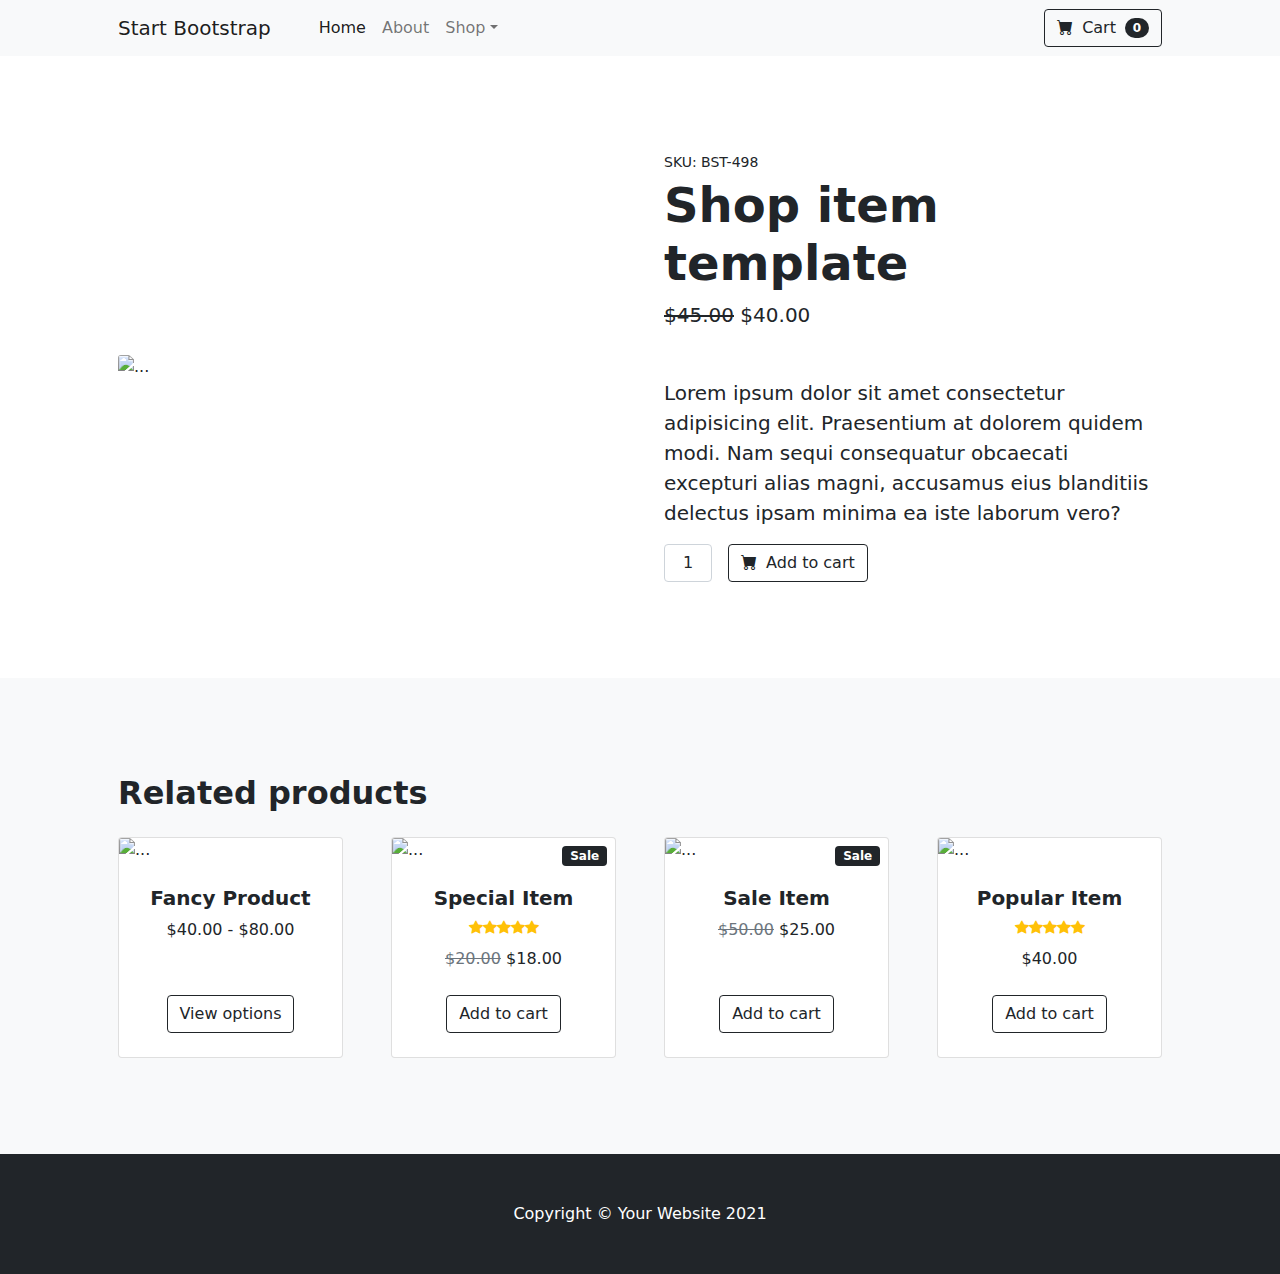
==== src/html/product.html @ fe559001 "edit bootstrap" ====
<!DOCTYPE html>
<html lang="en">
    <head>
        <meta charset="utf-8" />
        <meta name="viewport" content="width=device-width, initial-scale=1, shrink-to-fit=no" />
        <meta name="description" content="" />
        <meta name="author" content="" />
        <title>Shop Item - Start Bootstrap Template</title>
        <!-- Favicon-->
        <link rel="icon" type="image/x-icon" href="assets/favicon.ico" />
        <!-- Bootstrap icons-->
        <link href="https://cdn.jsdelivr.net/npm/bootstrap-icons@1.5.0/font/bootstrap-icons.css" rel="stylesheet" />
        <!-- Core theme CSS (includes Bootstrap)-->
        <link href="css/styles_p.css" rel="stylesheet" />
    </head>
    <body>
        <!-- Navigation-->
        <nav class="navbar navbar-expand-lg navbar-light bg-light">
            <div class="container px-4 px-lg-5">
                <a class="navbar-brand" href="index.html">Start Bootstrap</a>
                <button class="navbar-toggler" type="button" data-bs-toggle="collapse" data-bs-target="#navbarSupportedContent" aria-controls="navbarSupportedContent" aria-expanded="false" aria-label="Toggle navigation"><span class="navbar-toggler-icon"></span></button>
                <div class="collapse navbar-collapse" id="navbarSupportedContent">
                    <ul class="navbar-nav me-auto mb-2 mb-lg-0 ms-lg-4">
                        <li class="nav-item"><a class="nav-link active" aria-current="page" href="index.html">Home</a></li>
                        <li class="nav-item"><a class="nav-link" href="about">About</a></li>
                        <li class="nav-item dropdown">
                            <a class="nav-link dropdown-toggle" id="navbarDropdown" href="index.html" role="button" data-bs-toggle="dropdown" aria-expanded="false">Shop</a>
                            <ul class="dropdown-menu" aria-labelledby="navbarDropdown">
                                <li><a class="dropdown-item" href="#!">All Products</a></li>
                                <li><hr class="dropdown-divider" /></li>
                                <li><a class="dropdown-item" href="#!">Popular Items</a></li>
                                <li><a class="dropdown-item" href="#!">New Arrivals</a></li>
                            </ul>
                        </li>
                    </ul>
                    <form class="d-flex">
                        <button class="btn btn-outline-dark" type="submit">
                            <i class="bi-cart-fill me-1"></i>
                            Cart
                            <span class="badge bg-dark text-white ms-1 rounded-pill">0</span>
                        </button>
                    </form>
                </div>
            </div>
        </nav>
        <!-- Product section-->
        <section class="py-5">
            <div class="container px-4 px-lg-5 my-5">
                <div class="row gx-4 gx-lg-5 align-items-center">
                    <div class="col-md-6"><img class="card-img-top mb-5 mb-md-0" src="https://dummyimage.com/600x700/dee2e6/6c757d.jpg" alt="..." /></div>
                    <div class="col-md-6">
                        <div class="small mb-1">SKU: BST-498</div>
                        <h1 class="display-5 fw-bolder">Shop item template</h1>
                        <div class="fs-5 mb-5">
                            <span class="text-decoration-line-through">$45.00</span>
                            <span>$40.00</span>
                        </div>
                        <p class="lead">Lorem ipsum dolor sit amet consectetur adipisicing elit. Praesentium at dolorem quidem modi. Nam sequi consequatur obcaecati excepturi alias magni, accusamus eius blanditiis delectus ipsam minima ea iste laborum vero?</p>
                        <div class="d-flex">
                            <input class="form-control text-center me-3" id="inputQuantity" type="num" value="1" style="max-width: 3rem" />
                            <button class="btn btn-outline-dark flex-shrink-0" type="button">
                                <i class="bi-cart-fill me-1"></i>
                                Add to cart
                            </button>
                        </div>
                    </div>
                </div>
            </div>
        </section>
        <!-- Related items section-->
        <section class="py-5 bg-light">
            <div class="container px-4 px-lg-5 mt-5">
                <h2 class="fw-bolder mb-4">Related products</h2>
                <div class="row gx-4 gx-lg-5 row-cols-2 row-cols-md-3 row-cols-xl-4 justify-content-center">
                    <div class="col mb-5">
                        <div class="card h-100">
                            <!-- Product image-->
                            <img class="card-img-top" src="https://dummyimage.com/450x300/dee2e6/6c757d.jpg" alt="..." />
                            <!-- Product details-->
                            <div class="card-body p-4">
                                <div class="text-center">
                                    <!-- Product name-->
                                    <h5 class="fw-bolder">Fancy Product</h5>
                                    <!-- Product price-->
                                    $40.00 - $80.00
                                </div>
                            </div>
                            <!-- Product actions-->
                            <div class="card-footer p-4 pt-0 border-top-0 bg-transparent">
                                <div class="text-center"><a class="btn btn-outline-dark mt-auto" href="#">View options</a></div>
                            </div>
                        </div>
                    </div>
                    <div class="col mb-5">
                        <div class="card h-100">
                            <!-- Sale badge-->
                            <div class="badge bg-dark text-white position-absolute" style="top: 0.5rem; right: 0.5rem">Sale</div>
                            <!-- Product image-->
                            <img class="card-img-top" src="https://dummyimage.com/450x300/dee2e6/6c757d.jpg" alt="..." />
                            <!-- Product details-->
                            <div class="card-body p-4">
                                <div class="text-center">
                                    <!-- Product name-->
                                    <h5 class="fw-bolder">Special Item</h5>
                                    <!-- Product reviews-->
                                    <div class="d-flex justify-content-center small text-warning mb-2">
                                        <div class="bi-star-fill"></div>
                                        <div class="bi-star-fill"></div>
                                        <div class="bi-star-fill"></div>
                                        <div class="bi-star-fill"></div>
                                        <div class="bi-star-fill"></div>
                                    </div>
                                    <!-- Product price-->
                                    <span class="text-muted text-decoration-line-through">$20.00</span>
                                    $18.00
                                </div>
                            </div>
                            <!-- Product actions-->
                            <div class="card-footer p-4 pt-0 border-top-0 bg-transparent">
                                <div class="text-center"><a class="btn btn-outline-dark mt-auto" href="#">Add to cart</a></div>
                            </div>
                        </div>
                    </div>
                    <div class="col mb-5">
                        <div class="card h-100">
                            <!-- Sale badge-->
                            <div class="badge bg-dark text-white position-absolute" style="top: 0.5rem; right: 0.5rem">Sale</div>
                            <!-- Product image-->
                            <img class="card-img-top" src="https://dummyimage.com/450x300/dee2e6/6c757d.jpg" alt="..." />
                            <!-- Product details-->
                            <div class="card-body p-4">
                                <div class="text-center">
                                    <!-- Product name-->
                                    <h5 class="fw-bolder">Sale Item</h5>
                                    <!-- Product price-->
                                    <span class="text-muted text-decoration-line-through">$50.00</span>
                                    $25.00
                                </div>
                            </div>
                            <!-- Product actions-->
                            <div class="card-footer p-4 pt-0 border-top-0 bg-transparent">
                                <div class="text-center"><a class="btn btn-outline-dark mt-auto" href="#">Add to cart</a></div>
                            </div>
                        </div>
                    </div>
                    <div class="col mb-5">
                        <div class="card h-100">
                            <!-- Product image-->
                            <img class="card-img-top" src="https://dummyimage.com/450x300/dee2e6/6c757d.jpg" alt="..." />
                            <!-- Product details-->
                            <div class="card-body p-4">
                                <div class="text-center">
                                    <!-- Product name-->
                                    <h5 class="fw-bolder">Popular Item</h5>
                                    <!-- Product reviews-->
                                    <div class="d-flex justify-content-center small text-warning mb-2">
                                        <div class="bi-star-fill"></div>
                                        <div class="bi-star-fill"></div>
                                        <div class="bi-star-fill"></div>
                                        <div class="bi-star-fill"></div>
                                        <div class="bi-star-fill"></div>
                                    </div>
                                    <!-- Product price-->
                                    $40.00
                                </div>
                            </div>
                            <!-- Product actions-->
                            <div class="card-footer p-4 pt-0 border-top-0 bg-transparent">
                                <div class="text-center"><a class="btn btn-outline-dark mt-auto" href="#">Add to cart</a></div>
                            </div>
                        </div>
                    </div>
                </div>
            </div>
        </section>
        <!-- Footer-->
        <footer class="py-5 bg-dark">
            <div class="container"><p class="m-0 text-center text-white">Copyright &copy; Your Website 2021</p></div>
        </footer>
        <!-- Bootstrap core JS-->
        <script src="https://cdn.jsdelivr.net/npm/bootstrap@5.1.3/dist/js/bootstrap.bundle.min.js"></script>
        <!-- Core theme JS-->
        <script src="js/scripts_p.js"></script>
    </body>
</html>
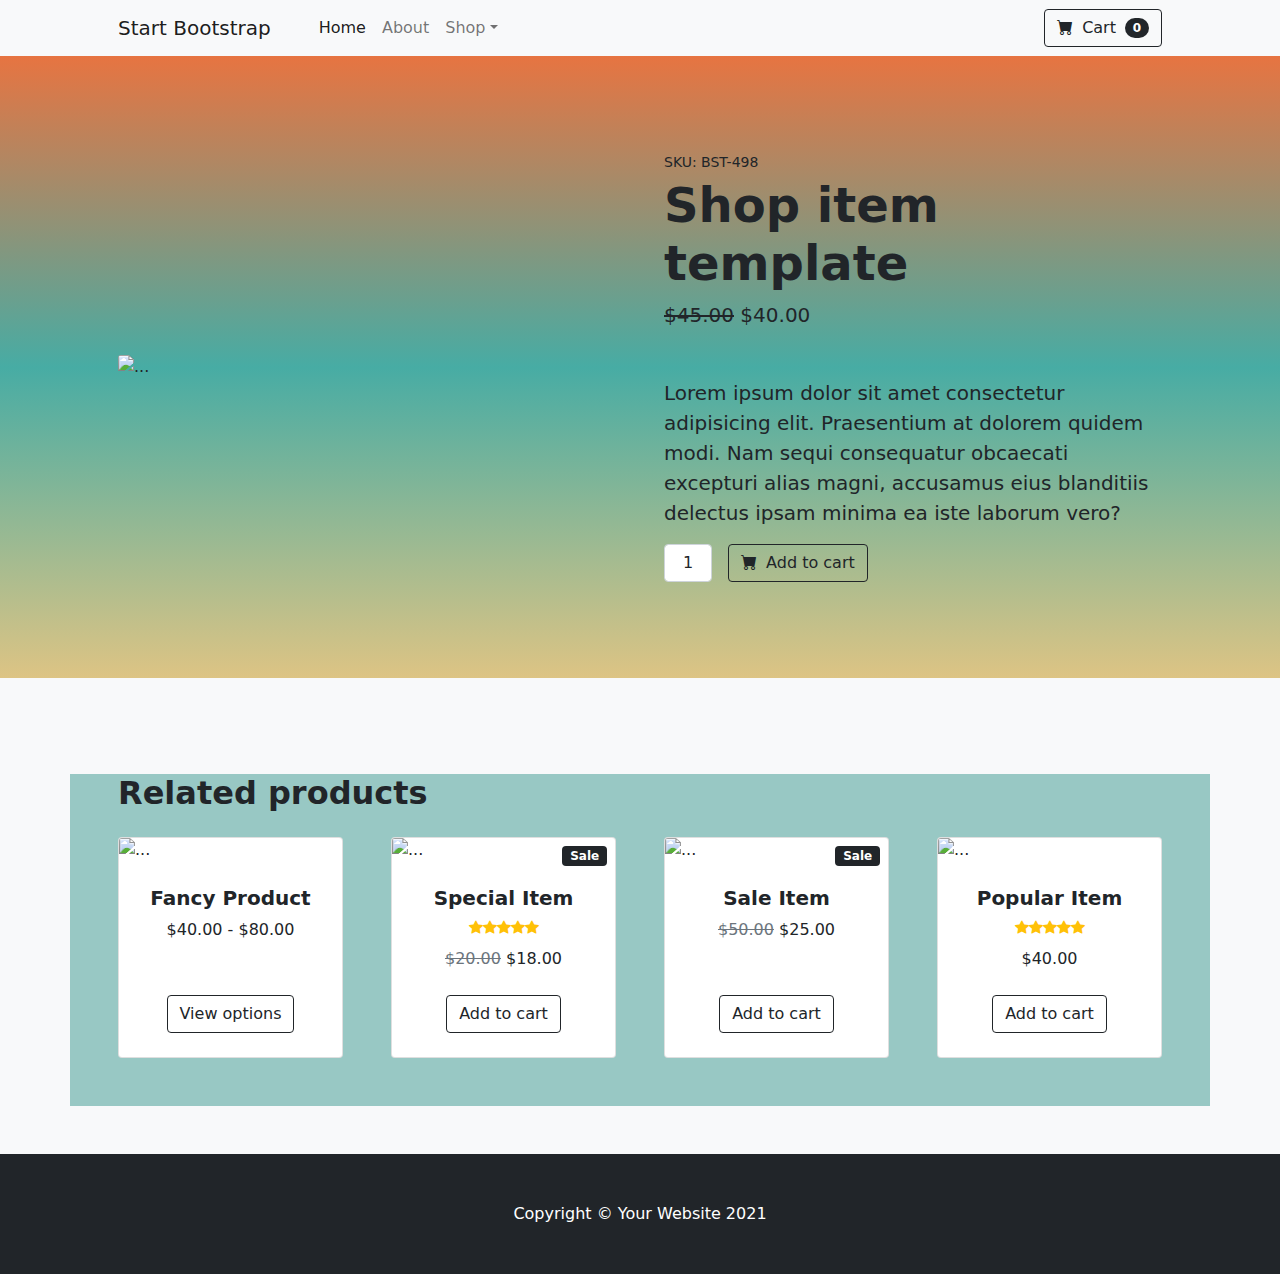
==== commit 0cf03bfa: "ca" ====
--- a/src/html/product.html
+++ b/src/html/product.html
@@ -16,8 +16,8 @@
     <body>
         <!-- Navigation-->
         <nav class="navbar navbar-expand-lg navbar-light bg-light">
-            <div class="container px-4 px-lg-5">
-                <a class="navbar-brand" href="index.html">Start Bootstrap</a>
+            <div class="container px-4 px-lg-5" >
+                <a class="navbar-brand" href="index.html" >Start Bootstrap</a>
                 <button class="navbar-toggler" type="button" data-bs-toggle="collapse" data-bs-target="#navbarSupportedContent" aria-controls="navbarSupportedContent" aria-expanded="false" aria-label="Toggle navigation"><span class="navbar-toggler-icon"></span></button>
                 <div class="collapse navbar-collapse" id="navbarSupportedContent">
                     <ul class="navbar-nav me-auto mb-2 mb-lg-0 ms-lg-4">
@@ -44,7 +44,7 @@
             </div>
         </nav>
         <!-- Product section-->
-        <section class="py-5">
+        <section class="py-5" style="background: linear-gradient(#E77441, #47ACA4, #DDC484)">
             <div class="container px-4 px-lg-5 my-5">
                 <div class="row gx-4 gx-lg-5 align-items-center">
                     <div class="col-md-6"><img class="card-img-top mb-5 mb-md-0" src="https://dummyimage.com/600x700/dee2e6/6c757d.jpg" alt="..." /></div>
@@ -68,8 +68,8 @@
             </div>
         </section>
         <!-- Related items section-->
-        <section class="py-5 bg-light">
-            <div class="container px-4 px-lg-5 mt-5">
+        <section class="py-5 bg-light" style="background-color:#98C8C4;">
+            <div class="container px-4 px-lg-5 mt-5" style="background-color:#98C8C4;">
                 <h2 class="fw-bolder mb-4">Related products</h2>
                 <div class="row gx-4 gx-lg-5 row-cols-2 row-cols-md-3 row-cols-xl-4 justify-content-center">
                     <div class="col mb-5">
